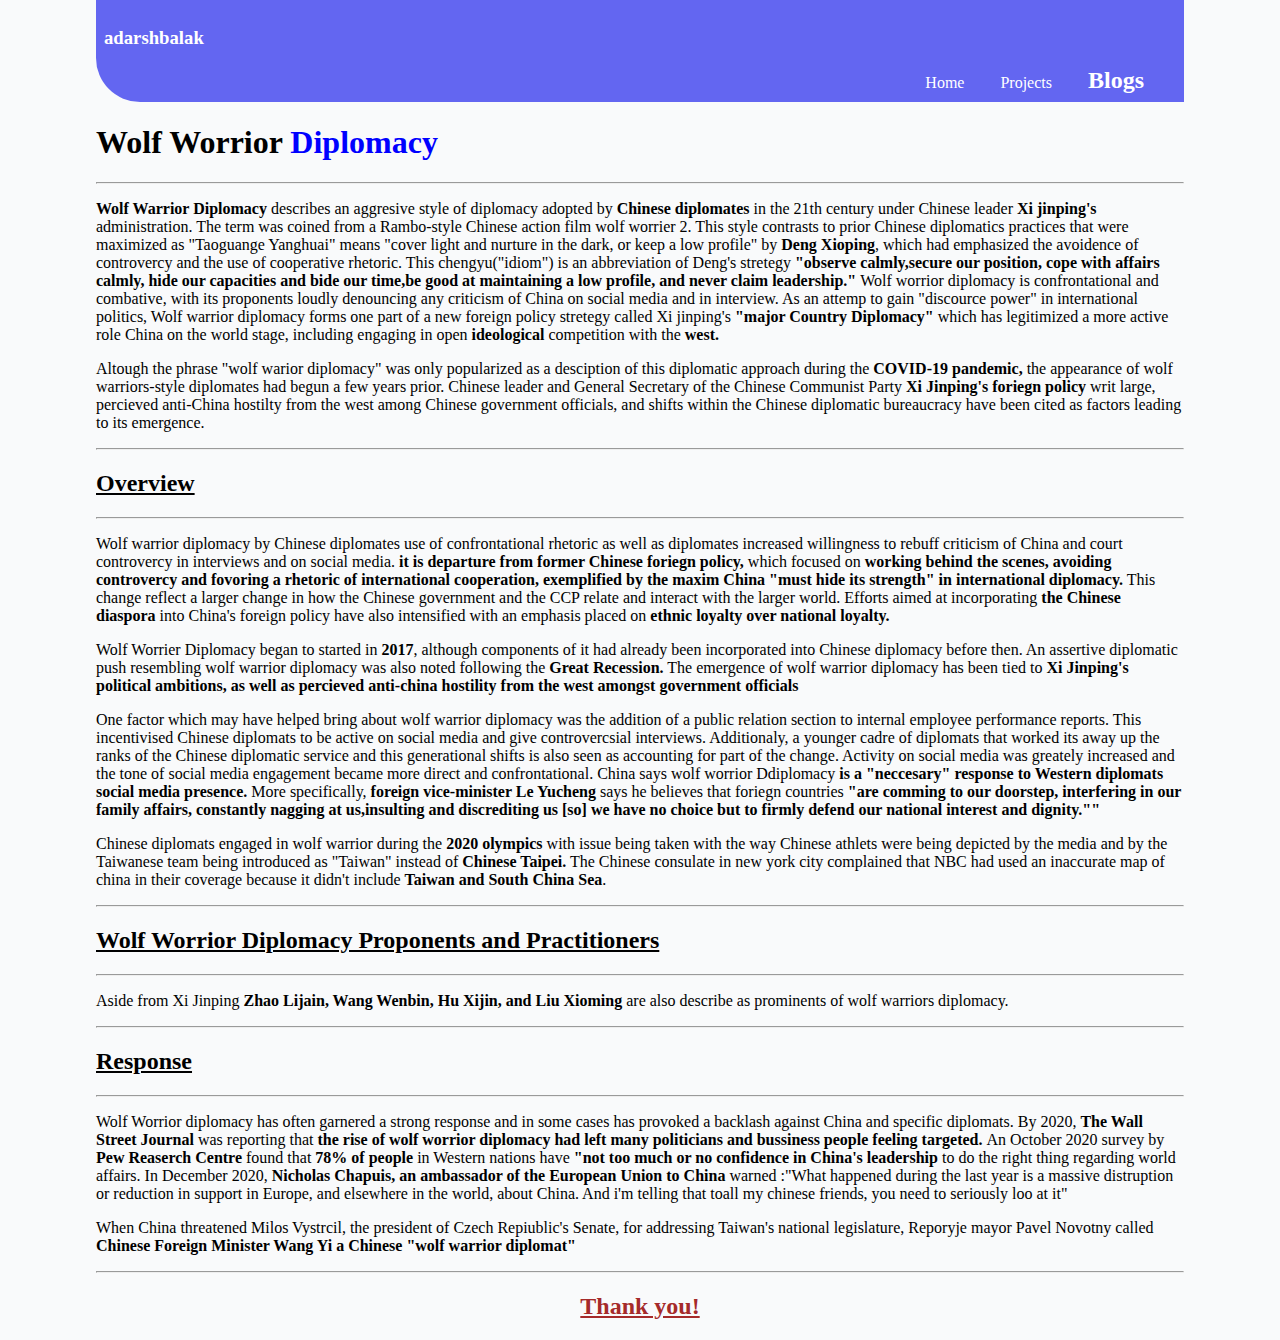
==== blog1.html @ 3e6eb710 "Add files via upload" ====
<!DOCTYPE html>
<html lang="en">

<head>
    <meta charset="UTF-8">
    <meta http-equiv="X-UA-Compatible" content="IE=edge">
    <meta name="viewport" content="width=device-width, initial-scale=1.0">
    <title>AkashBlog</title>
</head>
<link rel="stylesheet" href="style.css">

<body>
    <header class="heder">
        <h3>adarshbalak</h3>
        <div style="text-align: right;">
            <a class="hed-link" style="padding-right: 2rem;" href="home.html">Home</a>
            <a class="hed-link" style="padding-right: 2rem;" href="projects.html">Projects</a>
            <a class="hed-link" style="font-size: 150%; padding-right: 2rem;" href=""><strong>Blogs</strong></a>
        </div>
    </header>
    <h1 >Wolf Worrior <span style="color: blue;">Diplomacy</span></h1>

    <hr>

    <p><strong>Wolf Warrior Diplomacy</strong> describes an aggresive style of diplomacy adopted by <strong>Chinese
            diplomates</strong> in the 21th century under Chinese leader
        <strong> Xi jinping's</strong> administration. The term was coined from a Rambo-style Chinese action film wolf
        worrier 2. This style contrasts to prior Chinese diplomatics
        practices that were maximized as "Taoguange Yanghuai" means "cover light and nurture in the dark, or keep a low
        profile" by <strong>Deng Xioping</strong>, which had emphasized
        the avoidence of controvercy and the use of cooperative rhetoric. This chengyu("idiom") is an abbreviation of
        Deng's stretegy <strong>"observe calmly,secure our position, cope
            with affairs calmly, hide our capacities and bide our time,be good at maintaining a low profile, and never
            claim leadership." </strong> Wolf worrior diplomacy is confrontational
        and combative, with its proponents loudly denouncing any criticism of China on social media and in interview. As
        an attemp to gain "discource power" in international politics,
        Wolf warrior diplomacy forms one part of a new foreign policy stretegy called Xi jinping's <strong>"major
            Country Diplomacy"</strong> which has legitimized a more active role
        China on the world stage, including engaging in open <strong>ideological</strong> competition with the
        <strong>west.</strong>


        <p>Altough the phrase "wolf warior diplomacy" was only popularized as a desciption of this diplomatic approach
            during the <strong>COVID-19 pandemic,</strong> the appearance of wolf
            warriors-style diplomates had begun a few years prior. Chinese leader and General Secretary of the Chinese
            Communist Party <strong> Xi Jinping's foriegn policy</strong> writ large,
            percieved anti-China hostilty from the west among Chinese government officials, and shifts within the
            Chinese diplomatic bureaucracy have been cited as factors leading to its emergence.</p>

        <hr>

        <h2 style="text-decoration: underline;">Overview</h2>
        <hr>
        <p>Wolf warrior diplomacy by Chinese diplomates use of confrontational rhetoric as well as diplomates increased
            willingness to rebuff criticism of China and court controvercy in interviews and
            on social media. <strong> it is departure from former Chinese foriegn policy,</strong> which focused on
            <strong>working behind the scenes, avoiding controvercy and fovoring a rhetoric of international
            cooperation, exemplified by the maxim China "must hide its strength" in international diplomacy.</strong>
            This change reflect a larger change in how the Chinese government and the CCP relate and interact with the 
            larger world. Efforts aimed at incorporating <strong>the Chinese diaspora</strong> into China's foreign policy have also intensified 
            with an emphasis placed on <Strong>ethnic loyalty over national loyalty.</Strong>
        </p>

        <p>Wolf Worrier Diplomacy began to started in <strong>2017</strong>, although components of it had already been incorporated into Chinese diplomacy before then.
            An assertive diplomatic push resembling wolf warrior diplomacy was also noted following the <strong>Great Recession.</strong> The emergence of wolf warrior diplomacy has 
            been tied to <strong> Xi Jinping's political ambitions, as well as percieved anti-china hostility from the west amongst government officials</strong>
            </p>

        <p>One factor which may have helped bring about wolf warrior diplomacy was the addition of a public relation section to internal employee performance reports. This incentivised Chinese diplomats to be active 
            on social media and give controvercsial interviews. Additionaly, a younger cadre of diplomats that worked its away up the ranks of the Chinese diplomatic service and this generational shifts is also seen as accounting 
            for part of the change. Activity on social media was greately increased and the tone of social media engagement became more direct and confrontational. China says wolf worrior Ddiplomacy <strong>is a "neccesary" response
            to Western diplomats social media presence. </strong> More specifically, <strong>foreign vice-minister Le Yucheng</strong> says he believes that foriegn countries <strong>"are comming to our doorstep, 
            interfering in our family affairs, constantly nagging at us,insulting and discrediting us [so] we have no choice but to firmly defend our national interest and dignity.""
            </strong> 

        </p>

        <p> Chinese diplomats engaged in wolf warrior during the <strong>2020 olympics</strong> with issue being taken with the way Chinese athlets were being depicted by the media and by the Taiwanese team being introduced 
            as "Taiwan" instead of <strong>Chinese Taipei.</strong> The Chinese consulate in new york city complained that NBC had used an inaccurate map of china in their coverage because it didn't include <strong>Taiwan and South China Sea</strong>.


        </p>
        <hr>
        <h2 style="text-decoration: underline;">Wolf Worrior Diplomacy Proponents and Practitioners</h2>
        <hr>
        <p> Aside from Xi Jinping <strong>Zhao Lijain, Wang Wenbin, Hu Xijin, and Liu Xioming</strong> are also describe as prominents of wolf warriors diplomacy.

        </p>
        <hr>
        <h2 style="text-decoration: underline;">Response</h2>
            <hr>
        <p>Wolf Worrior diplomacy has often garnered a strong response and in some cases has provoked a backlash against China and specific diplomats.
            By 2020, <strong>The Wall Street Journal</strong> was reporting that <strong>the rise of wolf worrior diplomacy had left many politicians and bussiness people feeling targeted. </strong>
           An October 2020 survey by <strong>Pew Reaserch Centre</strong> found that <strong>78% of people</strong> in Western nations have <Strong>"not too much or no confidence in China's leadership</Strong> 
           to do the right thing regarding world affairs. In December 2020, <strong>Nicholas Chapuis, an ambassador of the European Union to China</strong> warned :"What happened during the last year is a massive distruption
           or reduction in support in Europe, and elsewhere in the world, about China. And i'm telling that toall my chinese friends, you need to seriously loo at it"

        </p>
        <p>When China threatened Milos Vystrcil, the president of Czech Repiublic's Senate, for addressing Taiwan's national legislature, Reporyje mayor Pavel Novotny called <strong>Chinese Foreign Minister Wang Yi a Chinese "wolf warrior diplomat"</strong>

        </p>
            <hr>
            <h2 style="color: brown; text-align: center; text-decoration:underline">Thank you!</h2>



</body>

</html>
---- style.css ----
body {
    background-color: #F9FAFB;
    margin: 0 6rem;
    /* display: inline-block; */

}



.heder {
    background-color: #6366F1;
    color: white;
    padding: .5rem;
    /* text-align: left; */
    border-bottom-left-radius: 44px;
}

.hed-link {
    color: white;
    text-decoration: none;
    text-align: center;
    border-bottom-left-radius: 1rem;


}

.sandesh {
    text-align: center;
    padding: 2rem 0;

}

.akki {
    text-align: center;
}

.adarsh {
    color: grey;
    text-align: center;
}

footer {
    background-color: indigo;
    color: ivory;
    padding-bottom: 3rem;
    padding-right: 1rem;
    text-align: center;
    padding-top: 1rem;
}

.nav {

    text-align: center;
    text-decoration: none;
    background-color: blue;
    padding: 0.5rem;
    color: cornsilk;
    border-radius: 0.5rem;

}


.akash {
    text-decoration: none;
    color: ivory;
    padding-right: 2rem;
}

.pro-los {
    font-size: 1.9rem;
    margin-bottom: 0.2rem;
}

.back {
    background-color: #F3F4F6;
    padding: 1.2rem;
    border-radius: 1rem;
}
.para{
    margin-bottom: 1.5rem;
    font-size: 19px;
}
/* .second-nav{
    text-decoration: none;
    border: 10px;
    border-color: purple;
    padding: 0.5;

} */
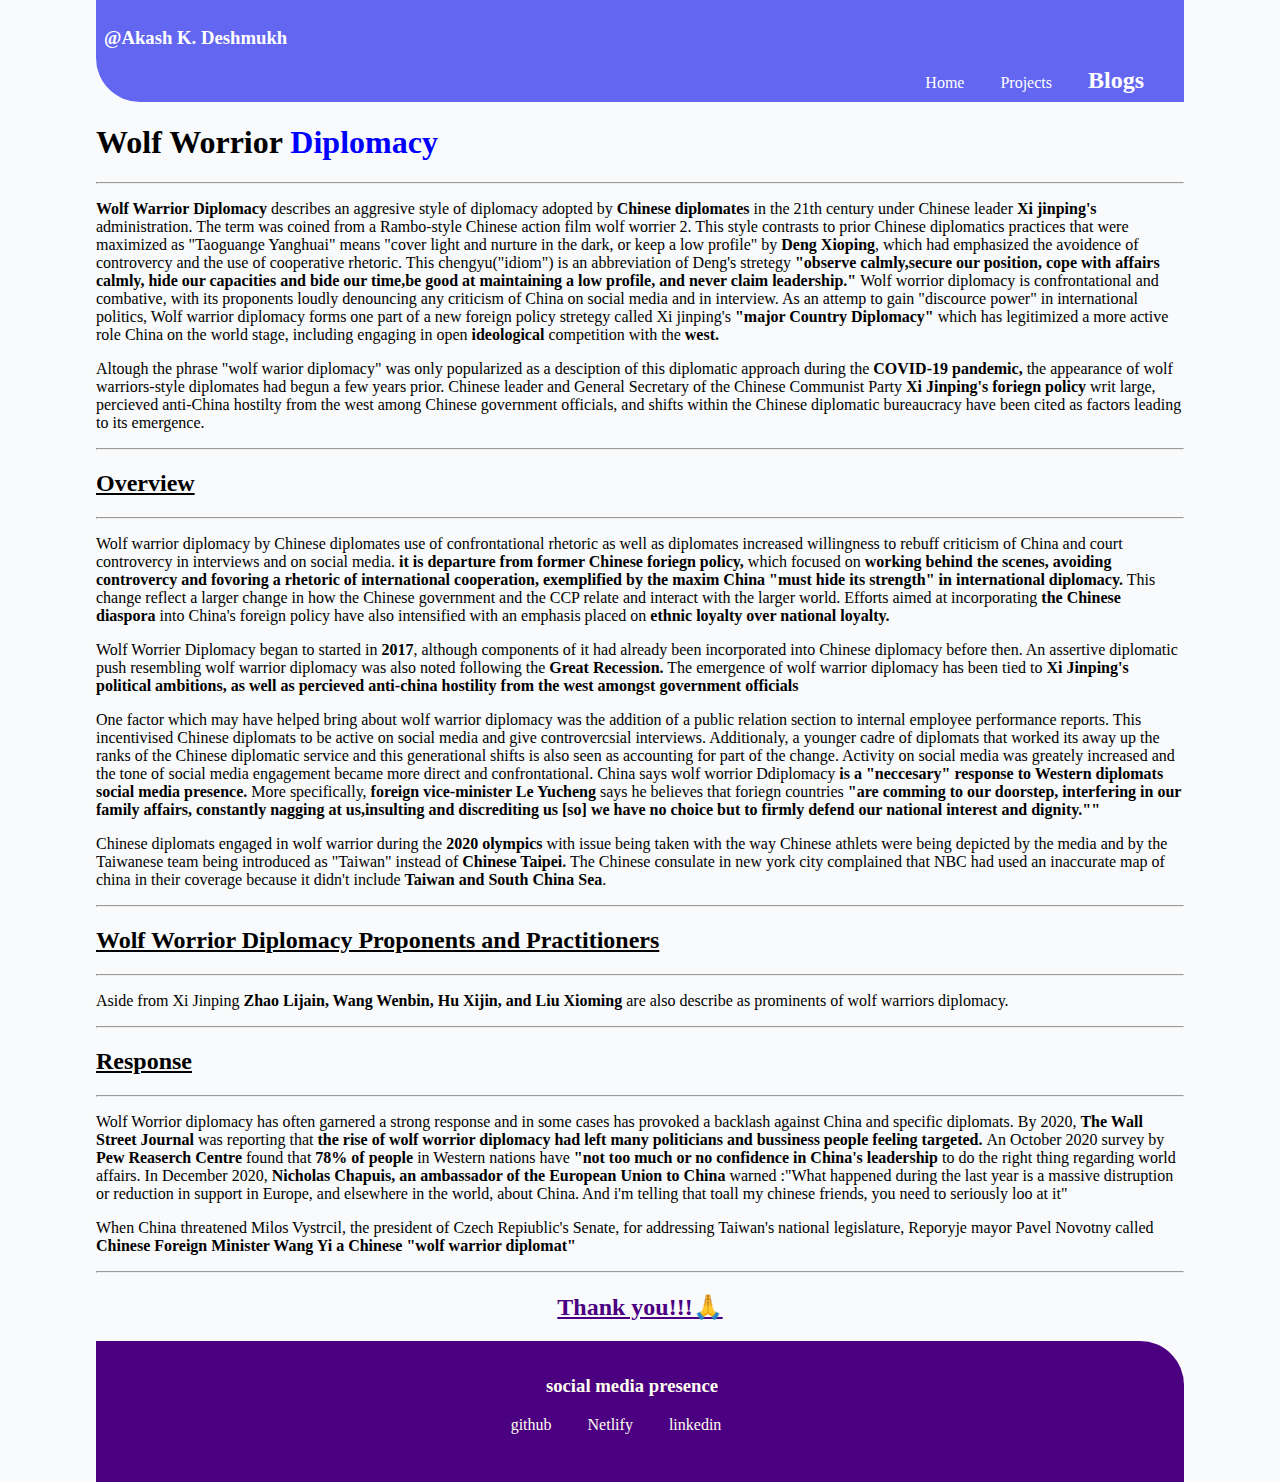
==== commit a1cd65e1: "Add files via upload" ====
--- a/blog1.html
+++ b/blog1.html
@@ -11,14 +11,14 @@
 
 <body>
     <header class="heder">
-        <h3>adarshbalak</h3>
+        <h3>@Akash K. Deshmukh</h3>
         <div style="text-align: right;">
-            <a class="hed-link" style="padding-right: 2rem;" href="home.html">Home</a>
+            <a class="hed-link" style="padding-right: 2rem;" href="index.html">Home</a>
             <a class="hed-link" style="padding-right: 2rem;" href="projects.html">Projects</a>
             <a class="hed-link" style="font-size: 150%; padding-right: 2rem;" href=""><strong>Blogs</strong></a>
         </div>
     </header>
-    <h1 >Wolf Worrior <span style="color: blue;">Diplomacy</span></h1>
+    <h1>Wolf Worrior <span style="color: blue;">Diplomacy</span></h1>
 
     <hr>
 
@@ -55,52 +55,83 @@
             willingness to rebuff criticism of China and court controvercy in interviews and
             on social media. <strong> it is departure from former Chinese foriegn policy,</strong> which focused on
             <strong>working behind the scenes, avoiding controvercy and fovoring a rhetoric of international
-            cooperation, exemplified by the maxim China "must hide its strength" in international diplomacy.</strong>
-            This change reflect a larger change in how the Chinese government and the CCP relate and interact with the 
-            larger world. Efforts aimed at incorporating <strong>the Chinese diaspora</strong> into China's foreign policy have also intensified 
+                cooperation, exemplified by the maxim China "must hide its strength" in international
+                diplomacy.</strong>
+            This change reflect a larger change in how the Chinese government and the CCP relate and interact with the
+            larger world. Efforts aimed at incorporating <strong>the Chinese diaspora</strong> into China's foreign
+            policy have also intensified
             with an emphasis placed on <Strong>ethnic loyalty over national loyalty.</Strong>
         </p>
 
-        <p>Wolf Worrier Diplomacy began to started in <strong>2017</strong>, although components of it had already been incorporated into Chinese diplomacy before then.
-            An assertive diplomatic push resembling wolf warrior diplomacy was also noted following the <strong>Great Recession.</strong> The emergence of wolf warrior diplomacy has 
-            been tied to <strong> Xi Jinping's political ambitions, as well as percieved anti-china hostility from the west amongst government officials</strong>
-            </p>
+        <p>Wolf Worrier Diplomacy began to started in <strong>2017</strong>, although components of it had already been
+            incorporated into Chinese diplomacy before then.
+            An assertive diplomatic push resembling wolf warrior diplomacy was also noted following the <strong>Great
+                Recession.</strong> The emergence of wolf warrior diplomacy has
+            been tied to <strong> Xi Jinping's political ambitions, as well as percieved anti-china hostility from the
+                west amongst government officials</strong>
+        </p>
 
-        <p>One factor which may have helped bring about wolf warrior diplomacy was the addition of a public relation section to internal employee performance reports. This incentivised Chinese diplomats to be active 
-            on social media and give controvercsial interviews. Additionaly, a younger cadre of diplomats that worked its away up the ranks of the Chinese diplomatic service and this generational shifts is also seen as accounting 
-            for part of the change. Activity on social media was greately increased and the tone of social media engagement became more direct and confrontational. China says wolf worrior Ddiplomacy <strong>is a "neccesary" response
-            to Western diplomats social media presence. </strong> More specifically, <strong>foreign vice-minister Le Yucheng</strong> says he believes that foriegn countries <strong>"are comming to our doorstep, 
-            interfering in our family affairs, constantly nagging at us,insulting and discrediting us [so] we have no choice but to firmly defend our national interest and dignity.""
-            </strong> 
+        <p>One factor which may have helped bring about wolf warrior diplomacy was the addition of a public relation
+            section to internal employee performance reports. This incentivised Chinese diplomats to be active
+            on social media and give controvercsial interviews. Additionaly, a younger cadre of diplomats that worked
+            its away up the ranks of the Chinese diplomatic service and this generational shifts is also seen as
+            accounting
+            for part of the change. Activity on social media was greately increased and the tone of social media
+            engagement became more direct and confrontational. China says wolf worrior Ddiplomacy <strong>is a
+                "neccesary" response
+                to Western diplomats social media presence. </strong> More specifically, <strong>foreign vice-minister
+                Le Yucheng</strong> says he believes that foriegn countries <strong>"are comming to our doorstep,
+                interfering in our family affairs, constantly nagging at us,insulting and discrediting us [so] we have
+                no choice but to firmly defend our national interest and dignity.""
+            </strong>
 
         </p>
 
-        <p> Chinese diplomats engaged in wolf warrior during the <strong>2020 olympics</strong> with issue being taken with the way Chinese athlets were being depicted by the media and by the Taiwanese team being introduced 
-            as "Taiwan" instead of <strong>Chinese Taipei.</strong> The Chinese consulate in new york city complained that NBC had used an inaccurate map of china in their coverage because it didn't include <strong>Taiwan and South China Sea</strong>.
+        <p> Chinese diplomats engaged in wolf warrior during the <strong>2020 olympics</strong> with issue being taken
+            with the way Chinese athlets were being depicted by the media and by the Taiwanese team being introduced
+            as "Taiwan" instead of <strong>Chinese Taipei.</strong> The Chinese consulate in new york city complained
+            that NBC had used an inaccurate map of china in their coverage because it didn't include <strong>Taiwan and
+                South China Sea</strong>.
 
 
         </p>
         <hr>
         <h2 style="text-decoration: underline;">Wolf Worrior Diplomacy Proponents and Practitioners</h2>
         <hr>
-        <p> Aside from Xi Jinping <strong>Zhao Lijain, Wang Wenbin, Hu Xijin, and Liu Xioming</strong> are also describe as prominents of wolf warriors diplomacy.
+        <p> Aside from Xi Jinping <strong>Zhao Lijain, Wang Wenbin, Hu Xijin, and Liu Xioming</strong> are also describe
+            as prominents of wolf warriors diplomacy.
 
         </p>
         <hr>
         <h2 style="text-decoration: underline;">Response</h2>
-            <hr>
-        <p>Wolf Worrior diplomacy has often garnered a strong response and in some cases has provoked a backlash against China and specific diplomats.
-            By 2020, <strong>The Wall Street Journal</strong> was reporting that <strong>the rise of wolf worrior diplomacy had left many politicians and bussiness people feeling targeted. </strong>
-           An October 2020 survey by <strong>Pew Reaserch Centre</strong> found that <strong>78% of people</strong> in Western nations have <Strong>"not too much or no confidence in China's leadership</Strong> 
-           to do the right thing regarding world affairs. In December 2020, <strong>Nicholas Chapuis, an ambassador of the European Union to China</strong> warned :"What happened during the last year is a massive distruption
-           or reduction in support in Europe, and elsewhere in the world, about China. And i'm telling that toall my chinese friends, you need to seriously loo at it"
+        <hr>
+        <p>Wolf Worrior diplomacy has often garnered a strong response and in some cases has provoked a backlash against
+            China and specific diplomats.
+            By 2020, <strong>The Wall Street Journal</strong> was reporting that <strong>the rise of wolf worrior
+                diplomacy had left many politicians and bussiness people feeling targeted. </strong>
+            An October 2020 survey by <strong>Pew Reaserch Centre</strong> found that <strong>78% of people</strong> in
+            Western nations have <Strong>"not too much or no confidence in China's leadership</Strong>
+            to do the right thing regarding world affairs. In December 2020, <strong>Nicholas Chapuis, an ambassador of
+                the European Union to China</strong> warned :"What happened during the last year is a massive
+            distruption
+            or reduction in support in Europe, and elsewhere in the world, about China. And i'm telling that toall my
+            chinese friends, you need to seriously loo at it"
 
         </p>
-        <p>When China threatened Milos Vystrcil, the president of Czech Repiublic's Senate, for addressing Taiwan's national legislature, Reporyje mayor Pavel Novotny called <strong>Chinese Foreign Minister Wang Yi a Chinese "wolf warrior diplomat"</strong>
+        <p>When China threatened Milos Vystrcil, the president of Czech Repiublic's Senate, for addressing Taiwan's
+            national legislature, Reporyje mayor Pavel Novotny called <strong>Chinese Foreign Minister Wang Yi a Chinese
+                "wolf warrior diplomat"</strong>
 
         </p>
-            <hr>
-            <h2 style="color: brown; text-align: center; text-decoration:underline">Thank you!</h2>
+        <hr>
+        <h2 style="color:indigo; text-align: center; text-decoration:underline">Thank you!!!🙏</h2>
+
+        <footer class="footer" style="border-top-right-radius: 44px;">
+            <h3>social media presence</h3>
+            <a class="akash" href="https://github.com/DeshmukhAkash2000">github</a>
+            <a class="akash" href="https://app.netlify.com/teams/deshmukhakash2000/overview">Netlify</a>
+            <a class="akash" href="https://www.linkedin.com/in/akash-deshmukh-b30b36217/">linkedin</a>
+        </footer>
 
 
 
--- a/style.css
+++ b/style.css
@@ -76,14 +76,17 @@
     padding: 1.2rem;
     border-radius: 1rem;
 }
-.para{
+
+.para {
     margin-bottom: 1.5rem;
     font-size: 19px;
 }
-/* .second-nav{
+
+.new {
+    border-color: #6366F1;
+    border: 1px solid purple;
+    border-radius: 1rem;
+    padding: 0.5rem;
     text-decoration: none;
-    border: 10px;
-    border-color: purple;
-    padding: 0.5;
-
-} */+    color: black
+}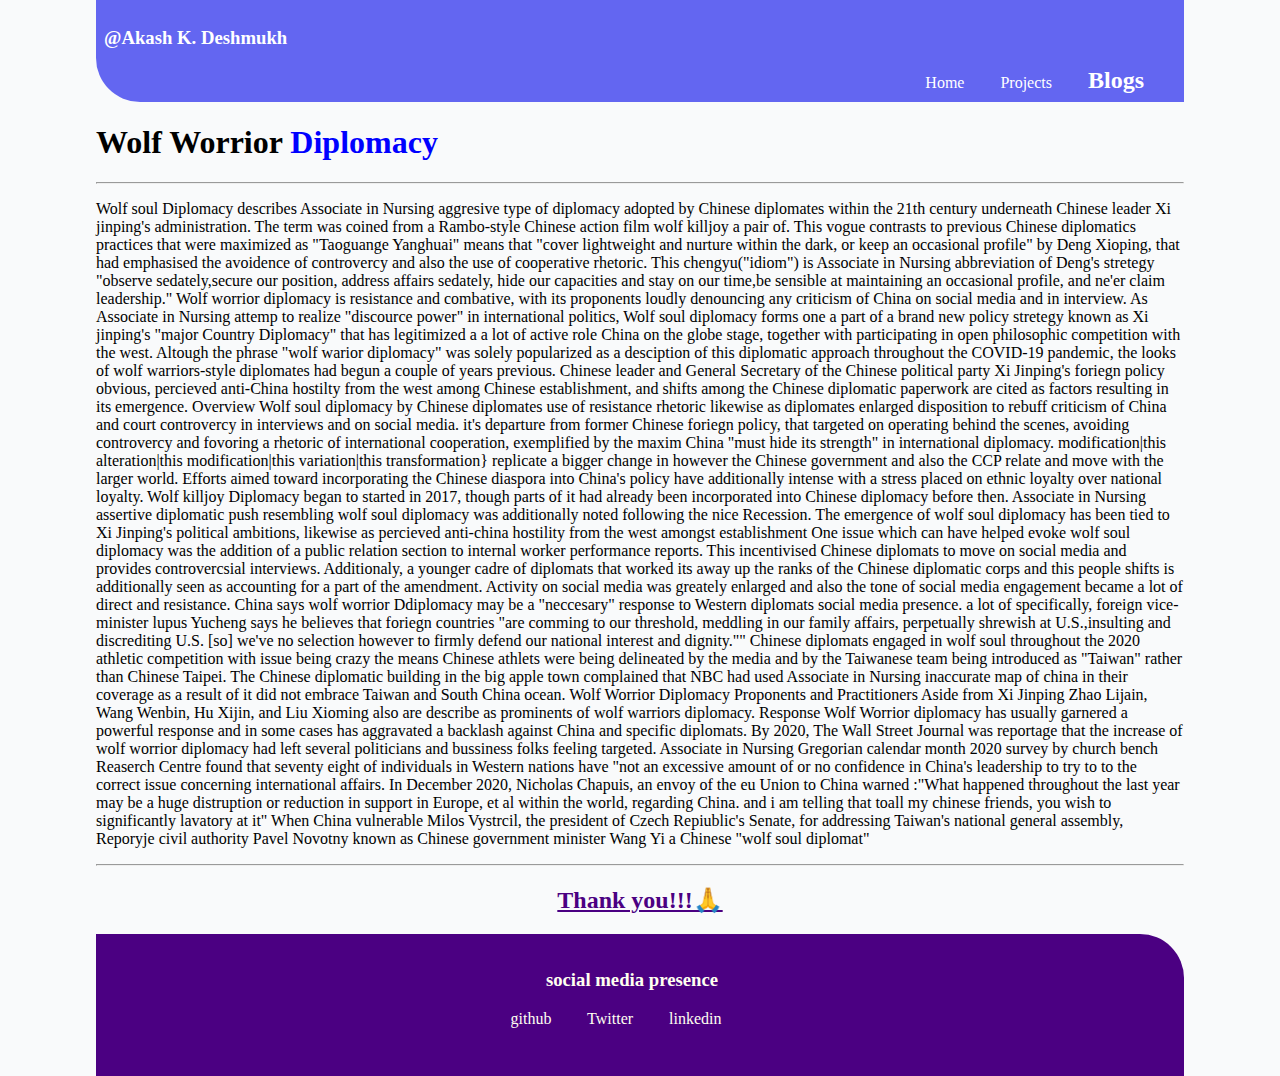
==== commit c2d17b62: "Add files via upload" ====
--- a/blog1.html
+++ b/blog1.html
@@ -22,116 +22,71 @@
 
     <hr>
 
-    <p><strong>Wolf Warrior Diplomacy</strong> describes an aggresive style of diplomacy adopted by <strong>Chinese
-            diplomates</strong> in the 21th century under Chinese leader
-        <strong> Xi jinping's</strong> administration. The term was coined from a Rambo-style Chinese action film wolf
-        worrier 2. This style contrasts to prior Chinese diplomatics
-        practices that were maximized as "Taoguange Yanghuai" means "cover light and nurture in the dark, or keep a low
-        profile" by <strong>Deng Xioping</strong>, which had emphasized
-        the avoidence of controvercy and the use of cooperative rhetoric. This chengyu("idiom") is an abbreviation of
-        Deng's stretegy <strong>"observe calmly,secure our position, cope
-            with affairs calmly, hide our capacities and bide our time,be good at maintaining a low profile, and never
-            claim leadership." </strong> Wolf worrior diplomacy is confrontational
+    <p>Wolf soul Diplomacy describes Associate in Nursing aggresive type of diplomacy adopted by Chinese diplomates
+        within the 21th century underneath Chinese leader Xi jinping's administration. The term was coined from a
+        Rambo-style Chinese action film wolf killjoy a pair of. This vogue contrasts to previous Chinese diplomatics
+        practices that were maximized as "Taoguange Yanghuai" means that "cover lightweight and nurture within the dark,
+        or keep an occasional profile" by Deng Xioping, that had emphasised the avoidence of controvercy and also the
+        use of cooperative rhetoric. This chengyu("idiom") is Associate in Nursing abbreviation of Deng's stretegy
+        "observe sedately,secure our position, address affairs sedately, hide our capacities and stay on our time,be
+        sensible at maintaining an occasional profile, and ne'er claim leadership." Wolf worrior diplomacy is resistance
         and combative, with its proponents loudly denouncing any criticism of China on social media and in interview. As
-        an attemp to gain "discource power" in international politics,
-        Wolf warrior diplomacy forms one part of a new foreign policy stretegy called Xi jinping's <strong>"major
-            Country Diplomacy"</strong> which has legitimized a more active role
-        China on the world stage, including engaging in open <strong>ideological</strong> competition with the
-        <strong>west.</strong>
+        Associate in Nursing attemp to realize "discource power" in international politics, Wolf soul diplomacy forms
+        one a part of a brand new policy stretegy known as Xi jinping's "major Country Diplomacy" that has legitimized a
+        a lot of active role China on the globe stage, together with participating in open philosophic competition with
+        the west. Altough the phrase "wolf warior diplomacy" was solely popularized as a desciption of this diplomatic
+        approach throughout the COVID-19 pandemic, the looks of wolf warriors-style diplomates had begun a couple of
+        years previous. Chinese leader and General Secretary of the Chinese political party Xi Jinping's foriegn policy
+        obvious, percieved anti-China hostilty from the west among Chinese establishment, and shifts among the Chinese
+        diplomatic paperwork are cited as factors resulting in its emergence. Overview Wolf soul diplomacy by Chinese
+        diplomates use of resistance rhetoric likewise as diplomates enlarged disposition to rebuff criticism of China
+        and court controvercy in interviews and on social media. it's departure from former Chinese foriegn policy, that
+        targeted on operating behind the scenes, avoiding controvercy and fovoring a rhetoric of international
+        cooperation, exemplified by the maxim China "must hide its strength" in international diplomacy.
+        modification|this alteration|this modification|this variation|this transformation} replicate a bigger change in
+        however the Chinese government and also the CCP relate and move with the larger world. Efforts aimed toward
+        incorporating the Chinese diaspora into China's policy have additionally intense with a stress placed on ethnic
+        loyalty over national loyalty. Wolf killjoy Diplomacy began to started in 2017, though parts of it had already
+        been incorporated into Chinese diplomacy before then. Associate in Nursing assertive diplomatic push resembling
+        wolf soul diplomacy was additionally noted following the nice Recession. The emergence of wolf soul diplomacy
+        has been tied to Xi Jinping's political ambitions, likewise as percieved anti-china hostility from the west
+        amongst establishment One issue which can have helped evoke wolf soul diplomacy was the addition of a public
+        relation section to internal worker performance reports. This incentivised Chinese diplomats to move on social
+        media and provides controvercsial interviews. Additionaly, a younger cadre of diplomats that worked its away up
+        the ranks of the Chinese diplomatic corps and this people shifts is additionally seen as accounting for a part
+        of the amendment. Activity on social media was greately enlarged and also the tone of social media engagement
+        became a lot of direct and resistance. China says wolf worrior Ddiplomacy may be a "neccesary" response to
+        Western diplomats social media presence. a lot of specifically, foreign vice-minister lupus Yucheng says he
+        believes that foriegn countries "are comming to our threshold, meddling in our family affairs, perpetually
+        shrewish at U.S.,insulting and discrediting U.S. [so] we've no selection however to firmly defend our national
+        interest and dignity."" Chinese diplomats engaged in wolf soul throughout the 2020 athletic competition with
+        issue being crazy the means Chinese athlets were being delineated by the media and by the Taiwanese team being
+        introduced as "Taiwan" rather than Chinese Taipei. The Chinese diplomatic building in the big apple town
+        complained that NBC had used Associate in Nursing inaccurate map of china in their coverage as a result of it
+        did not embrace Taiwan and South China ocean. Wolf Worrior Diplomacy Proponents and Practitioners Aside from Xi
+        Jinping Zhao Lijain, Wang Wenbin, Hu Xijin, and Liu Xioming also are describe as prominents of wolf warriors
+        diplomacy. Response Wolf Worrior diplomacy has usually garnered a powerful response and in some cases has
+        aggravated a backlash against China and specific diplomats. By 2020, The Wall Street Journal was reportage that
+        the increase of wolf worrior diplomacy had left several politicians and bussiness folks feeling targeted.
+        Associate in Nursing Gregorian calendar month 2020 survey by church bench Reaserch Centre found that seventy
+        eight of individuals in Western nations have "not an excessive amount of or no confidence in China's leadership
+        to try to to the correct issue concerning international affairs. In December 2020, Nicholas Chapuis, an envoy of
+        the eu Union to China warned :"What happened throughout the last year may be a huge distruption or reduction in
+        support in Europe, et al within the world, regarding China. and i am telling that toall my chinese friends, you
+        wish to significantly lavatory at it" When China vulnerable Milos Vystrcil, the president of Czech Repiublic's
+        Senate, for addressing Taiwan's national general assembly, Reporyje civil authority Pavel Novotny known as
+        Chinese government minister Wang Yi a Chinese "wolf soul diplomat"
 
+    </p>
+    <hr>
+    <h2 style="color:indigo; text-align: center; text-decoration:underline">Thank you!!!🙏</h2>
 
-        <p>Altough the phrase "wolf warior diplomacy" was only popularized as a desciption of this diplomatic approach
-            during the <strong>COVID-19 pandemic,</strong> the appearance of wolf
-            warriors-style diplomates had begun a few years prior. Chinese leader and General Secretary of the Chinese
-            Communist Party <strong> Xi Jinping's foriegn policy</strong> writ large,
-            percieved anti-China hostilty from the west among Chinese government officials, and shifts within the
-            Chinese diplomatic bureaucracy have been cited as factors leading to its emergence.</p>
-
-        <hr>
-
-        <h2 style="text-decoration: underline;">Overview</h2>
-        <hr>
-        <p>Wolf warrior diplomacy by Chinese diplomates use of confrontational rhetoric as well as diplomates increased
-            willingness to rebuff criticism of China and court controvercy in interviews and
-            on social media. <strong> it is departure from former Chinese foriegn policy,</strong> which focused on
-            <strong>working behind the scenes, avoiding controvercy and fovoring a rhetoric of international
-                cooperation, exemplified by the maxim China "must hide its strength" in international
-                diplomacy.</strong>
-            This change reflect a larger change in how the Chinese government and the CCP relate and interact with the
-            larger world. Efforts aimed at incorporating <strong>the Chinese diaspora</strong> into China's foreign
-            policy have also intensified
-            with an emphasis placed on <Strong>ethnic loyalty over national loyalty.</Strong>
-        </p>
-
-        <p>Wolf Worrier Diplomacy began to started in <strong>2017</strong>, although components of it had already been
-            incorporated into Chinese diplomacy before then.
-            An assertive diplomatic push resembling wolf warrior diplomacy was also noted following the <strong>Great
-                Recession.</strong> The emergence of wolf warrior diplomacy has
-            been tied to <strong> Xi Jinping's political ambitions, as well as percieved anti-china hostility from the
-                west amongst government officials</strong>
-        </p>
-
-        <p>One factor which may have helped bring about wolf warrior diplomacy was the addition of a public relation
-            section to internal employee performance reports. This incentivised Chinese diplomats to be active
-            on social media and give controvercsial interviews. Additionaly, a younger cadre of diplomats that worked
-            its away up the ranks of the Chinese diplomatic service and this generational shifts is also seen as
-            accounting
-            for part of the change. Activity on social media was greately increased and the tone of social media
-            engagement became more direct and confrontational. China says wolf worrior Ddiplomacy <strong>is a
-                "neccesary" response
-                to Western diplomats social media presence. </strong> More specifically, <strong>foreign vice-minister
-                Le Yucheng</strong> says he believes that foriegn countries <strong>"are comming to our doorstep,
-                interfering in our family affairs, constantly nagging at us,insulting and discrediting us [so] we have
-                no choice but to firmly defend our national interest and dignity.""
-            </strong>
-
-        </p>
-
-        <p> Chinese diplomats engaged in wolf warrior during the <strong>2020 olympics</strong> with issue being taken
-            with the way Chinese athlets were being depicted by the media and by the Taiwanese team being introduced
-            as "Taiwan" instead of <strong>Chinese Taipei.</strong> The Chinese consulate in new york city complained
-            that NBC had used an inaccurate map of china in their coverage because it didn't include <strong>Taiwan and
-                South China Sea</strong>.
-
-
-        </p>
-        <hr>
-        <h2 style="text-decoration: underline;">Wolf Worrior Diplomacy Proponents and Practitioners</h2>
-        <hr>
-        <p> Aside from Xi Jinping <strong>Zhao Lijain, Wang Wenbin, Hu Xijin, and Liu Xioming</strong> are also describe
-            as prominents of wolf warriors diplomacy.
-
-        </p>
-        <hr>
-        <h2 style="text-decoration: underline;">Response</h2>
-        <hr>
-        <p>Wolf Worrior diplomacy has often garnered a strong response and in some cases has provoked a backlash against
-            China and specific diplomats.
-            By 2020, <strong>The Wall Street Journal</strong> was reporting that <strong>the rise of wolf worrior
-                diplomacy had left many politicians and bussiness people feeling targeted. </strong>
-            An October 2020 survey by <strong>Pew Reaserch Centre</strong> found that <strong>78% of people</strong> in
-            Western nations have <Strong>"not too much or no confidence in China's leadership</Strong>
-            to do the right thing regarding world affairs. In December 2020, <strong>Nicholas Chapuis, an ambassador of
-                the European Union to China</strong> warned :"What happened during the last year is a massive
-            distruption
-            or reduction in support in Europe, and elsewhere in the world, about China. And i'm telling that toall my
-            chinese friends, you need to seriously loo at it"
-
-        </p>
-        <p>When China threatened Milos Vystrcil, the president of Czech Repiublic's Senate, for addressing Taiwan's
-            national legislature, Reporyje mayor Pavel Novotny called <strong>Chinese Foreign Minister Wang Yi a Chinese
-                "wolf warrior diplomat"</strong>
-
-        </p>
-        <hr>
-        <h2 style="color:indigo; text-align: center; text-decoration:underline">Thank you!!!🙏</h2>
-
-        <footer class="footer" style="border-top-right-radius: 44px;">
-            <h3>social media presence</h3>
-            <a class="akash" href="https://github.com/DeshmukhAkash2000">github</a>
-            <a class="akash" href="https://app.netlify.com/teams/deshmukhakash2000/overview">Netlify</a>
-            <a class="akash" href="https://www.linkedin.com/in/akash-deshmukh-b30b36217/">linkedin</a>
-        </footer>
+    <footer class="footer" style="border-top-right-radius: 44px;">
+        <h3>social media presence</h3>
+        <a class="akash" href="https://github.com/DeshmukhAkash2000">github</a>
+        <a class="akash" href="https://twitter.com/AkashIFS2025">Twitter</a>
+        <a class="akash" href="https://www.linkedin.com/in/akash-deshmukh-b30b36217/">linkedin</a>
+    </footer>
 
 
 
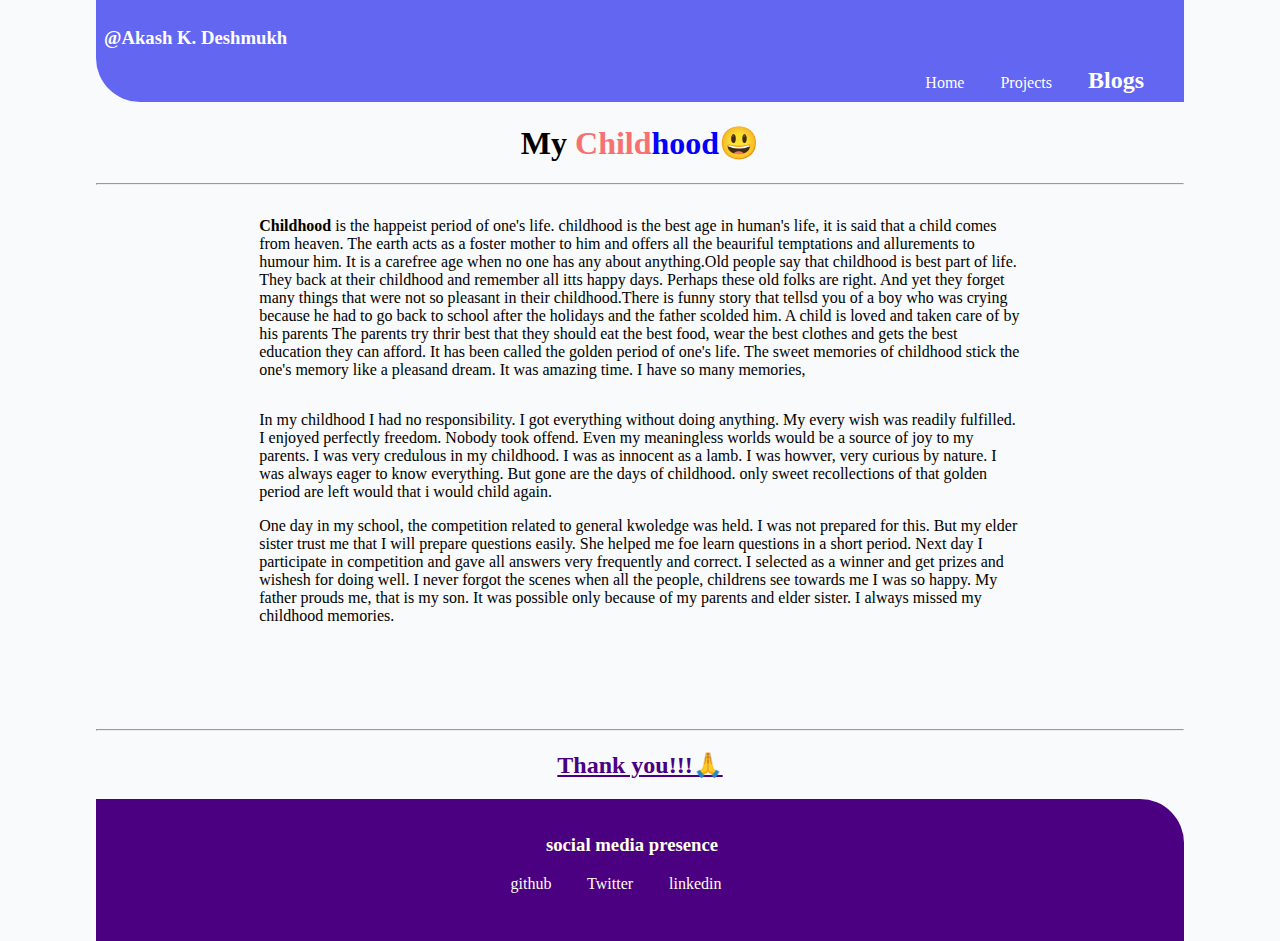
==== commit 4b28e91f: "Add files via upload" ====
--- a/blog1.html
+++ b/blog1.html
@@ -18,70 +18,44 @@
             <a class="hed-link" style="font-size: 150%; padding-right: 2rem;" href=""><strong>Blogs</strong></a>
         </div>
     </header>
-    <h1>Wolf Worrior <span style="color: blue;">Diplomacy</span></h1>
+    <h1 style="text-align: center;">My <span style="color:#f87171">Child</span><span style="color: blue;">hood</span>😃
+    </h1>
 
     <hr>
 
-    <p>Wolf soul Diplomacy describes Associate in Nursing aggresive type of diplomacy adopted by Chinese diplomates
-        within the 21th century underneath Chinese leader Xi jinping's administration. The term was coined from a
-        Rambo-style Chinese action film wolf killjoy a pair of. This vogue contrasts to previous Chinese diplomatics
-        practices that were maximized as "Taoguange Yanghuai" means that "cover lightweight and nurture within the dark,
-        or keep an occasional profile" by Deng Xioping, that had emphasised the avoidence of controvercy and also the
-        use of cooperative rhetoric. This chengyu("idiom") is Associate in Nursing abbreviation of Deng's stretegy
-        "observe sedately,secure our position, address affairs sedately, hide our capacities and stay on our time,be
-        sensible at maintaining an occasional profile, and ne'er claim leadership." Wolf worrior diplomacy is resistance
-        and combative, with its proponents loudly denouncing any criticism of China on social media and in interview. As
-        Associate in Nursing attemp to realize "discource power" in international politics, Wolf soul diplomacy forms
-        one a part of a brand new policy stretegy known as Xi jinping's "major Country Diplomacy" that has legitimized a
-        a lot of active role China on the globe stage, together with participating in open philosophic competition with
-        the west. Altough the phrase "wolf warior diplomacy" was solely popularized as a desciption of this diplomatic
-        approach throughout the COVID-19 pandemic, the looks of wolf warriors-style diplomates had begun a couple of
-        years previous. Chinese leader and General Secretary of the Chinese political party Xi Jinping's foriegn policy
-        obvious, percieved anti-China hostilty from the west among Chinese establishment, and shifts among the Chinese
-        diplomatic paperwork are cited as factors resulting in its emergence. Overview Wolf soul diplomacy by Chinese
-        diplomates use of resistance rhetoric likewise as diplomates enlarged disposition to rebuff criticism of China
-        and court controvercy in interviews and on social media. it's departure from former Chinese foriegn policy, that
-        targeted on operating behind the scenes, avoiding controvercy and fovoring a rhetoric of international
-        cooperation, exemplified by the maxim China "must hide its strength" in international diplomacy.
-        modification|this alteration|this modification|this variation|this transformation} replicate a bigger change in
-        however the Chinese government and also the CCP relate and move with the larger world. Efforts aimed toward
-        incorporating the Chinese diaspora into China's policy have additionally intense with a stress placed on ethnic
-        loyalty over national loyalty. Wolf killjoy Diplomacy began to started in 2017, though parts of it had already
-        been incorporated into Chinese diplomacy before then. Associate in Nursing assertive diplomatic push resembling
-        wolf soul diplomacy was additionally noted following the nice Recession. The emergence of wolf soul diplomacy
-        has been tied to Xi Jinping's political ambitions, likewise as percieved anti-china hostility from the west
-        amongst establishment One issue which can have helped evoke wolf soul diplomacy was the addition of a public
-        relation section to internal worker performance reports. This incentivised Chinese diplomats to move on social
-        media and provides controvercsial interviews. Additionaly, a younger cadre of diplomats that worked its away up
-        the ranks of the Chinese diplomatic corps and this people shifts is additionally seen as accounting for a part
-        of the amendment. Activity on social media was greately enlarged and also the tone of social media engagement
-        became a lot of direct and resistance. China says wolf worrior Ddiplomacy may be a "neccesary" response to
-        Western diplomats social media presence. a lot of specifically, foreign vice-minister lupus Yucheng says he
-        believes that foriegn countries "are comming to our threshold, meddling in our family affairs, perpetually
-        shrewish at U.S.,insulting and discrediting U.S. [so] we've no selection however to firmly defend our national
-        interest and dignity."" Chinese diplomats engaged in wolf soul throughout the 2020 athletic competition with
-        issue being crazy the means Chinese athlets were being delineated by the media and by the Taiwanese team being
-        introduced as "Taiwan" rather than Chinese Taipei. The Chinese diplomatic building in the big apple town
-        complained that NBC had used Associate in Nursing inaccurate map of china in their coverage as a result of it
-        did not embrace Taiwan and South China ocean. Wolf Worrior Diplomacy Proponents and Practitioners Aside from Xi
-        Jinping Zhao Lijain, Wang Wenbin, Hu Xijin, and Liu Xioming also are describe as prominents of wolf warriors
-        diplomacy. Response Wolf Worrior diplomacy has usually garnered a powerful response and in some cases has
-        aggravated a backlash against China and specific diplomats. By 2020, The Wall Street Journal was reportage that
-        the increase of wolf worrior diplomacy had left several politicians and bussiness folks feeling targeted.
-        Associate in Nursing Gregorian calendar month 2020 survey by church bench Reaserch Centre found that seventy
-        eight of individuals in Western nations have "not an excessive amount of or no confidence in China's leadership
-        to try to to the correct issue concerning international affairs. In December 2020, Nicholas Chapuis, an envoy of
-        the eu Union to China warned :"What happened throughout the last year may be a huge distruption or reduction in
-        support in Europe, et al within the world, regarding China. and i am telling that toall my chinese friends, you
-        wish to significantly lavatory at it" When China vulnerable Milos Vystrcil, the president of Czech Repiublic's
-        Senate, for addressing Taiwan's national general assembly, Reporyje civil authority Pavel Novotny known as
-        Chinese government minister Wang Yi a Chinese "wolf soul diplomat"
-
+    <p style="width: 70%; margin-left: auto; margin-right: auto; padding: 1rem;"><strong>Childhood</strong> is the
+        happeist period of
+        one's life. childhood is the best age in human's life, it is said that a child comes from heaven. The earth acts
+        as a foster mother to him and offers all the beauriful temptations and allurements to humour him. It is a
+        carefree age when no one has any about anything.Old people say that childhood is best part of life. They back at
+        their childhood and remember all itts happy days. Perhaps these old folks are right.
+        And yet they forget many things that were not so pleasant in their childhood.There is funny story that tellsd
+        you of a boy who was crying because he had to go back to school after the holidays and the father scolded him. A
+        child is loved and taken care of by his parents
+        The parents try thrir best that they should eat the best food, wear the best clothes and gets the best education
+        they can afford.
+        It has been called the golden period of one's life. The sweet memories of childhood stick the one's memory like
+        a pleasand dream. It was amazing time. I have so many memories,
     </p>
+    <p style="width: 70%; margin-left: auto; margin-right: auto;">In my childhood I had no responsibility. I got
+        everything without doing anything. My every wish was readily fulfilled. I enjoyed perfectly freedom. Nobody took
+        offend.
+        Even my meaningless worlds would be a source of joy to my parents. I was very credulous in my childhood. I was
+        as innocent as a lamb. I was howver, very curious by nature. I was always eager to know
+        everything. But gone are the days of childhood. only sweet recollections of that golden period are left would
+        that i would child again.
+    </p>
+    <p style="width: 70%; margin-left: auto; margin-right: auto; padding-bottom: 5.5rem;">One day in my school, the
+        competition related to general kwoledge was held. I was not prepared for this.
+        But my elder sister trust me that I will prepare questions easily. She helped me foe learn questions in a short
+        period. Next day I participate in competition and gave all answers very frequently and correct. I selected as a
+        winner and get prizes and wishesh for doing well. I never forgot the scenes when all the people, childrens see
+        towards me I was so happy. My father prouds me, that is my son.
+        It was possible only because of my parents and elder sister. I always missed my childhood memories.</p>
     <hr>
     <h2 style="color:indigo; text-align: center; text-decoration:underline">Thank you!!!🙏</h2>
 
-    <footer class="footer" style="border-top-right-radius: 44px;">
+    <footer class="footer" style="border-top-right-radius: 44px; ">
         <h3>social media presence</h3>
         <a class="akash" href="https://github.com/DeshmukhAkash2000">github</a>
         <a class="akash" href="https://twitter.com/AkashIFS2025">Twitter</a>
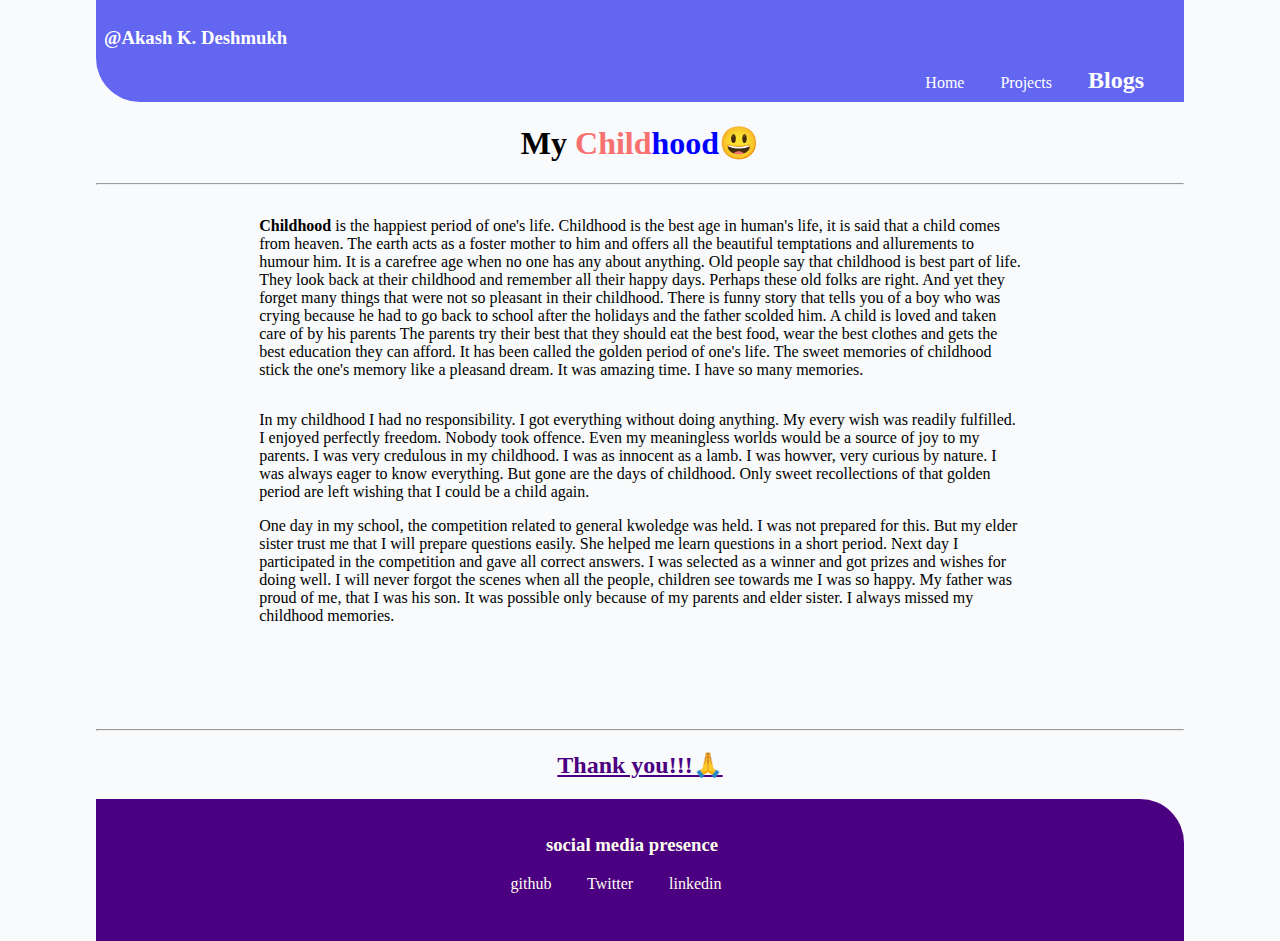
==== commit c7f08904: "Add files via upload" ====
--- a/blog1.html
+++ b/blog1.html
@@ -23,35 +23,34 @@
 
     <hr>
 
-    <p style="width: 70%; margin-left: auto; margin-right: auto; padding: 1rem;"><strong>Childhood</strong> is the
-        happeist period of
-        one's life. childhood is the best age in human's life, it is said that a child comes from heaven. The earth acts
-        as a foster mother to him and offers all the beauriful temptations and allurements to humour him. It is a
-        carefree age when no one has any about anything.Old people say that childhood is best part of life. They back at
-        their childhood and remember all itts happy days. Perhaps these old folks are right.
-        And yet they forget many things that were not so pleasant in their childhood.There is funny story that tellsd
-        you of a boy who was crying because he had to go back to school after the holidays and the father scolded him. A
-        child is loved and taken care of by his parents
-        The parents try thrir best that they should eat the best food, wear the best clothes and gets the best education
-        they can afford.
-        It has been called the golden period of one's life. The sweet memories of childhood stick the one's memory like
-        a pleasand dream. It was amazing time. I have so many memories,
+    <p style="width: 70%; margin-left: auto; margin-right: auto; padding: 1rem;"><strong>Childhood</strong>
+         is the happiest period of one's life. Childhood is the best age in human's life, it is said that a
+        child comes from heaven. The earth acts as a foster mother to him and offers all the beautiful temptations and
+        allurements to humour him. It is a carefree age when no one has any about anything. Old people say that
+        childhood is best part of life. They look back at their childhood and remember all their happy days. Perhaps
+        these old folks are right. And yet they forget many things that were not so pleasant in their childhood. There
+        is funny story that tells you of a boy who was crying because he had to go back to school after the holidays and
+        the father scolded him. A child is loved and taken care of by his parents The parents try their best that they
+        should eat the best food, wear the best clothes and gets the best education they can afford. It has been called
+        the golden period of one's life. The sweet memories of childhood stick the one's memory like a pleasand dream.
+        It was amazing time. I have so many memories.
+
     </p>
     <p style="width: 70%; margin-left: auto; margin-right: auto;">In my childhood I had no responsibility. I got
         everything without doing anything. My every wish was readily fulfilled. I enjoyed perfectly freedom. Nobody took
-        offend.
-        Even my meaningless worlds would be a source of joy to my parents. I was very credulous in my childhood. I was
-        as innocent as a lamb. I was howver, very curious by nature. I was always eager to know
-        everything. But gone are the days of childhood. only sweet recollections of that golden period are left would
-        that i would child again.
+        offence. Even my meaningless worlds would be a source of joy to my parents. I was very credulous in my
+        childhood. I was as innocent as a lamb. I was howver, very curious by nature. I was always eager to know
+        everything. But gone are the days of childhood. Only sweet recollections of that golden period are left wishing
+        that I could be a child again.
+
     </p>
     <p style="width: 70%; margin-left: auto; margin-right: auto; padding-bottom: 5.5rem;">One day in my school, the
-        competition related to general kwoledge was held. I was not prepared for this.
-        But my elder sister trust me that I will prepare questions easily. She helped me foe learn questions in a short
-        period. Next day I participate in competition and gave all answers very frequently and correct. I selected as a
-        winner and get prizes and wishesh for doing well. I never forgot the scenes when all the people, childrens see
-        towards me I was so happy. My father prouds me, that is my son.
-        It was possible only because of my parents and elder sister. I always missed my childhood memories.</p>
+        competition related to general kwoledge was held. I was not prepared for this. But my elder sister trust me that
+        I will prepare questions easily. She helped me learn questions in a short period. Next day I participated in the
+        competition and gave all correct answers. I was selected as a winner and got prizes and wishes for doing well. I
+        will never forgot the scenes when all the people, children see towards me I was so happy. My father was proud of
+        me, that I was his son. It was possible only because of my parents and elder sister. I always missed my
+        childhood memories.</p>
     <hr>
     <h2 style="color:indigo; text-align: center; text-decoration:underline">Thank you!!!🙏</h2>
 
